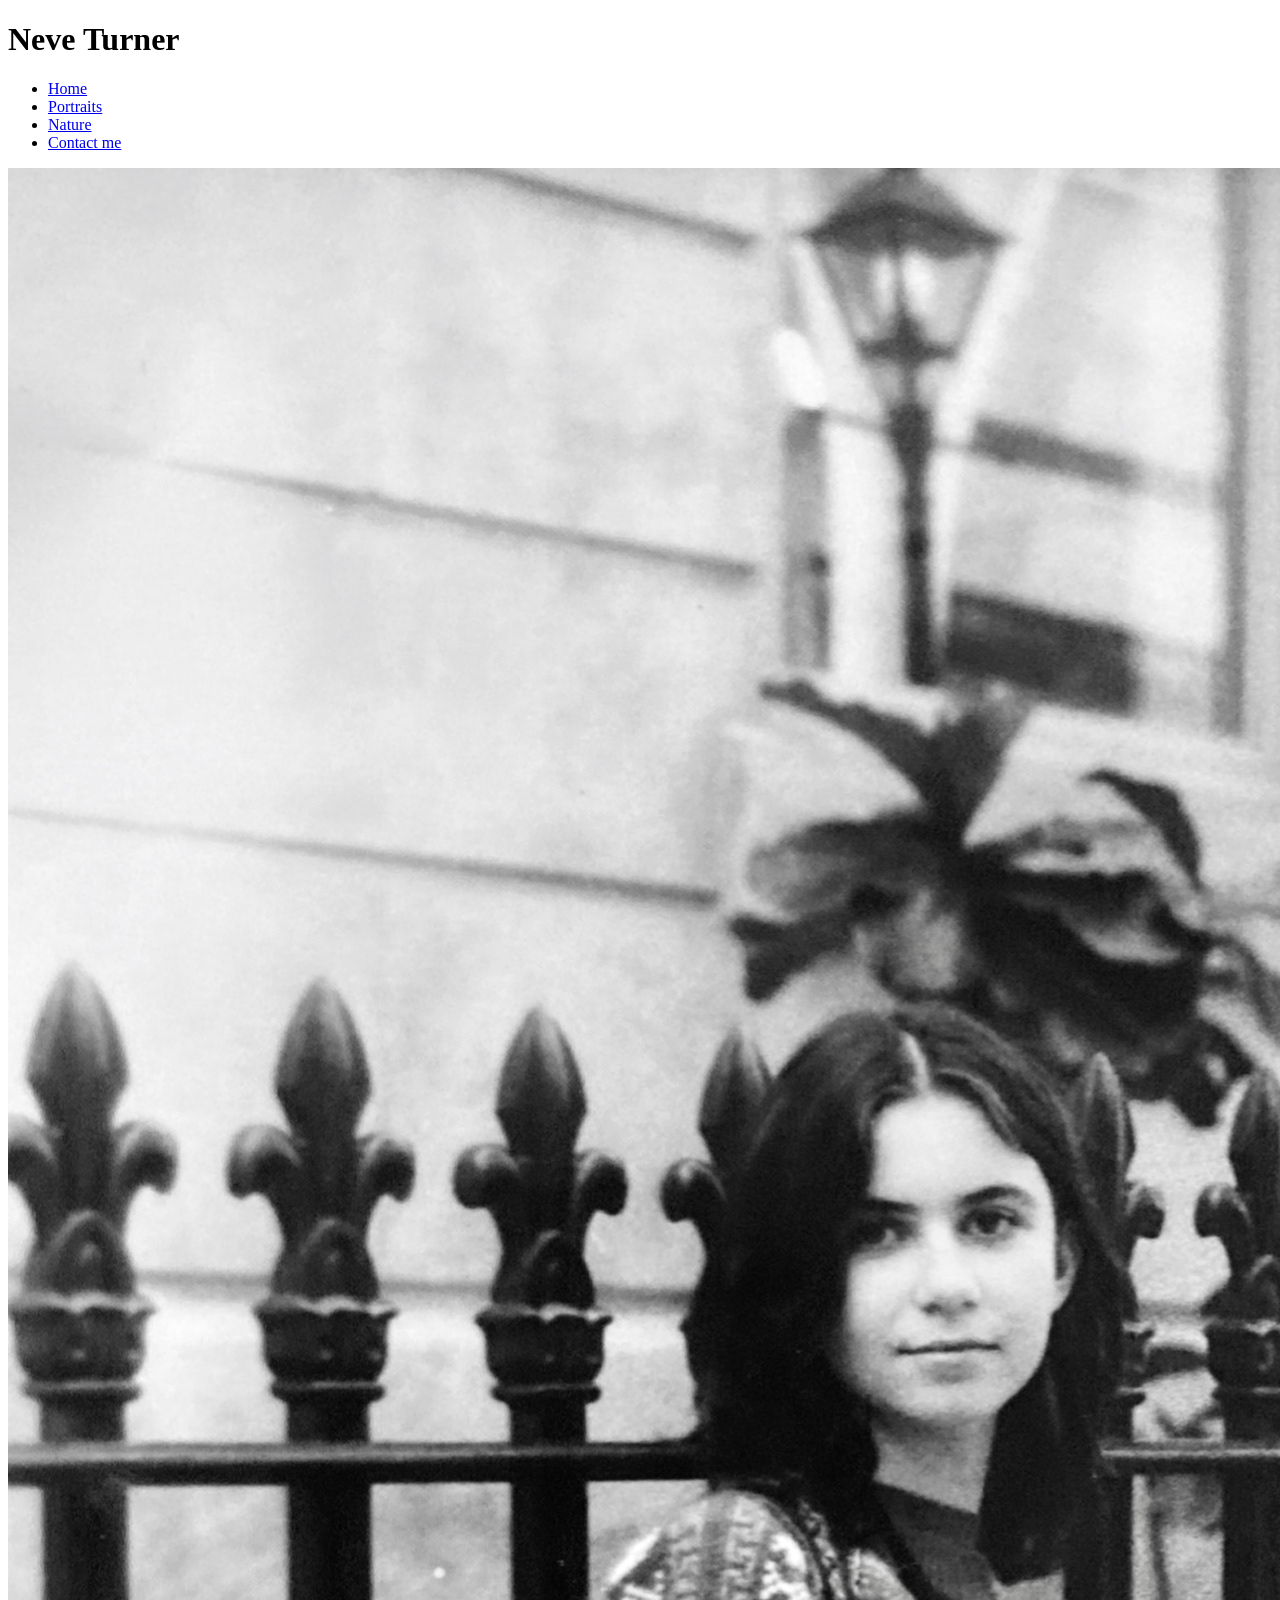
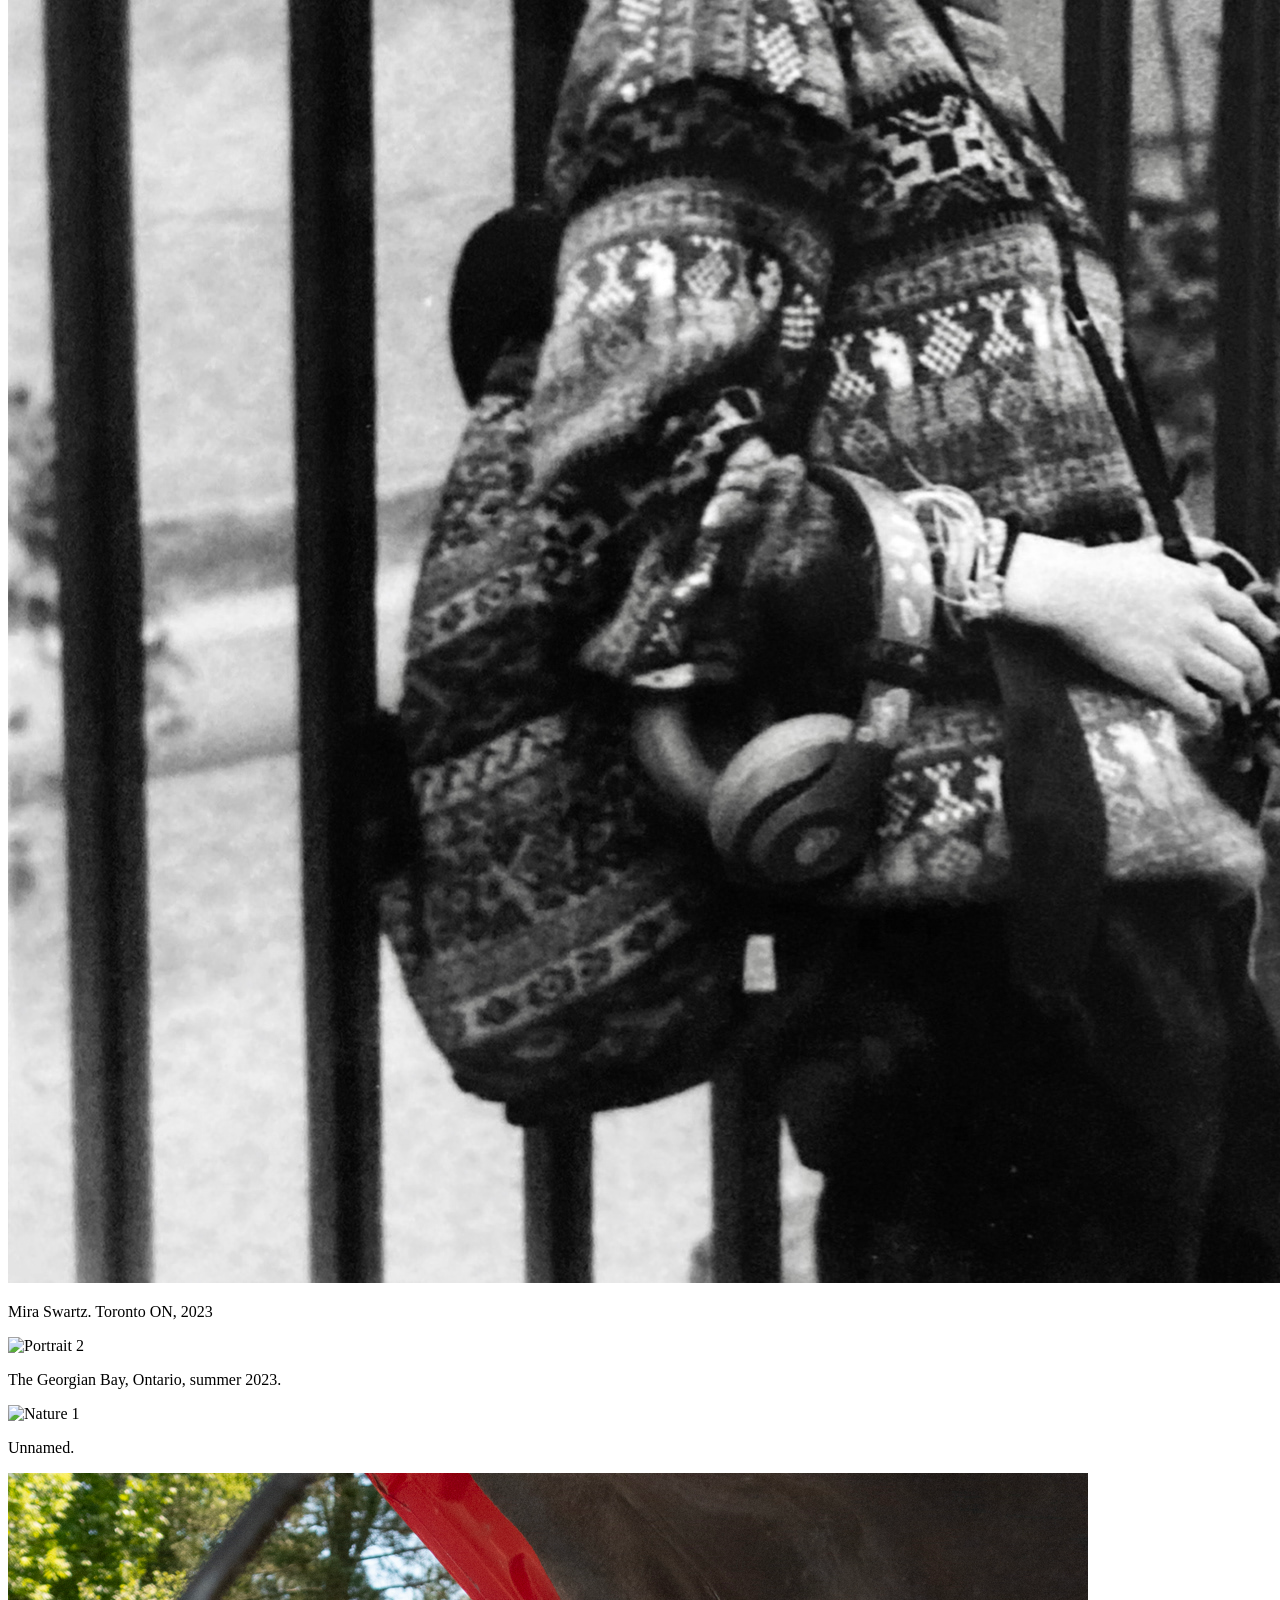
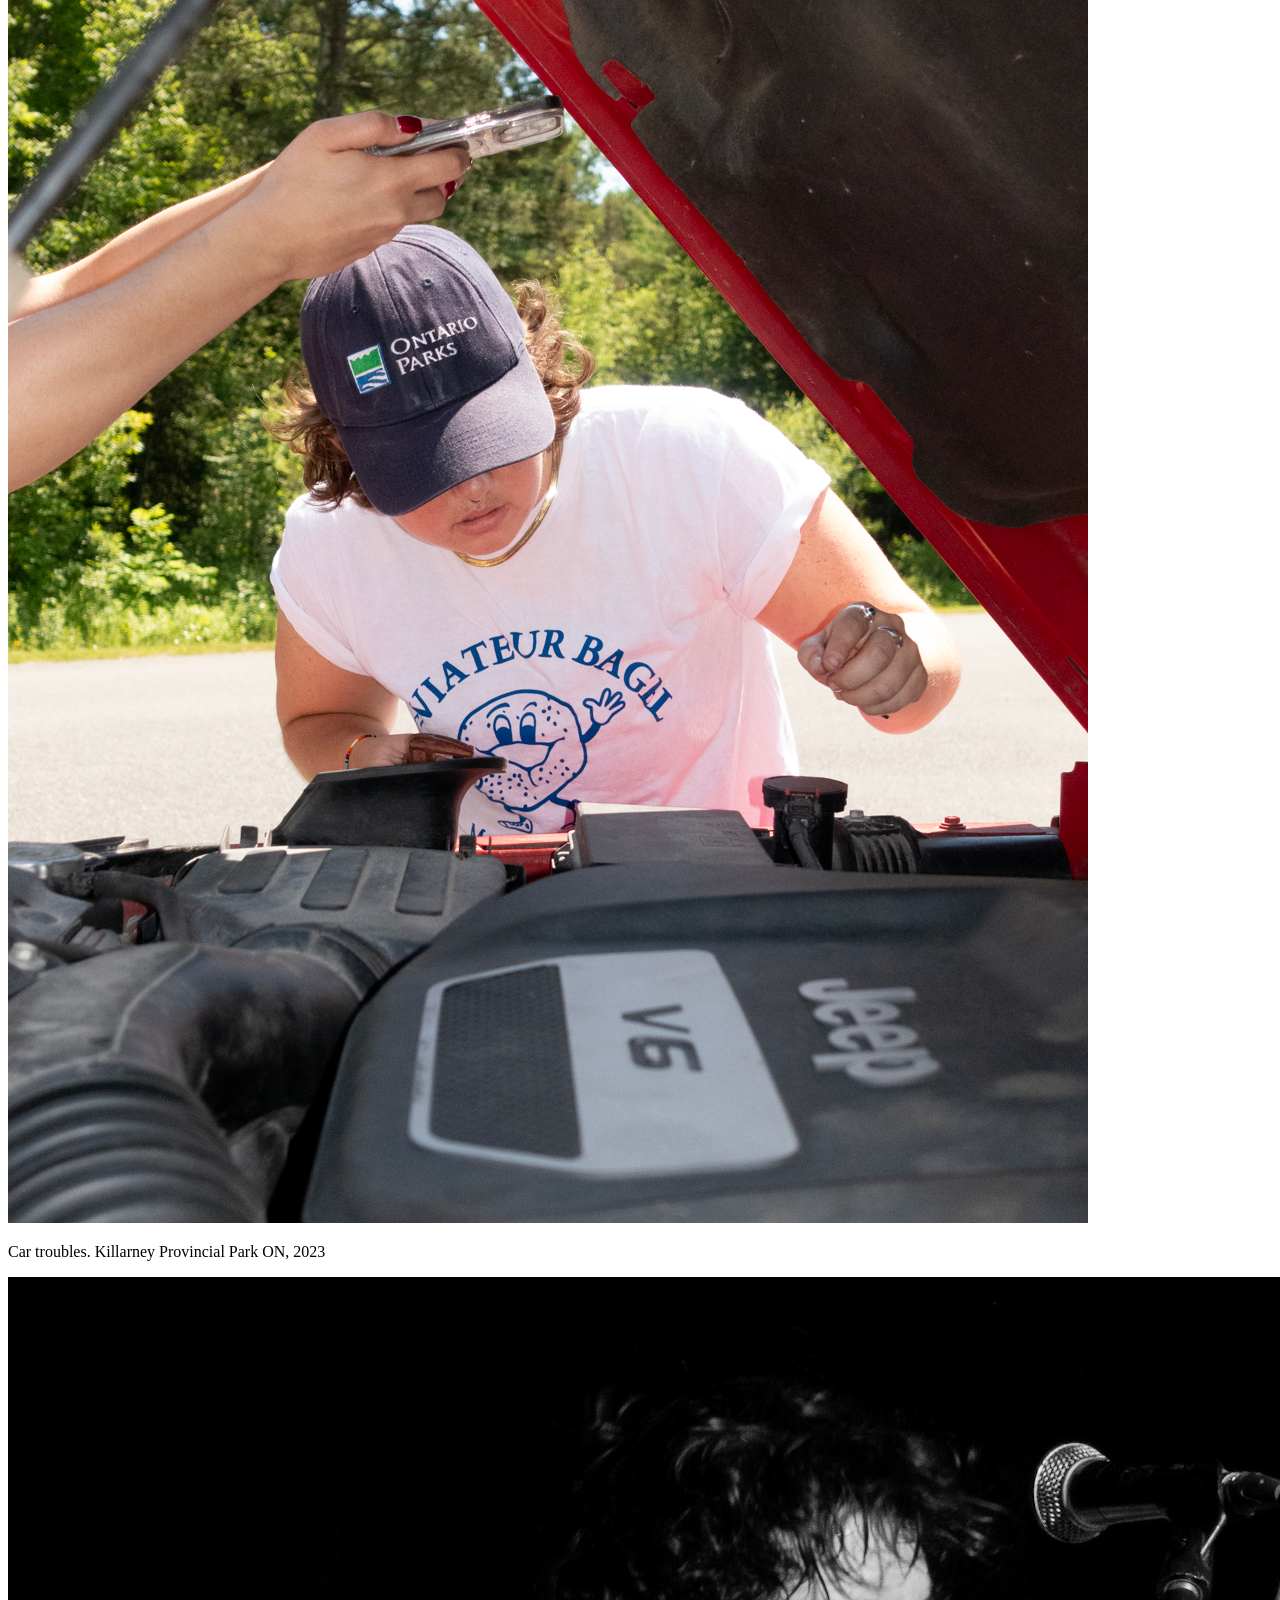
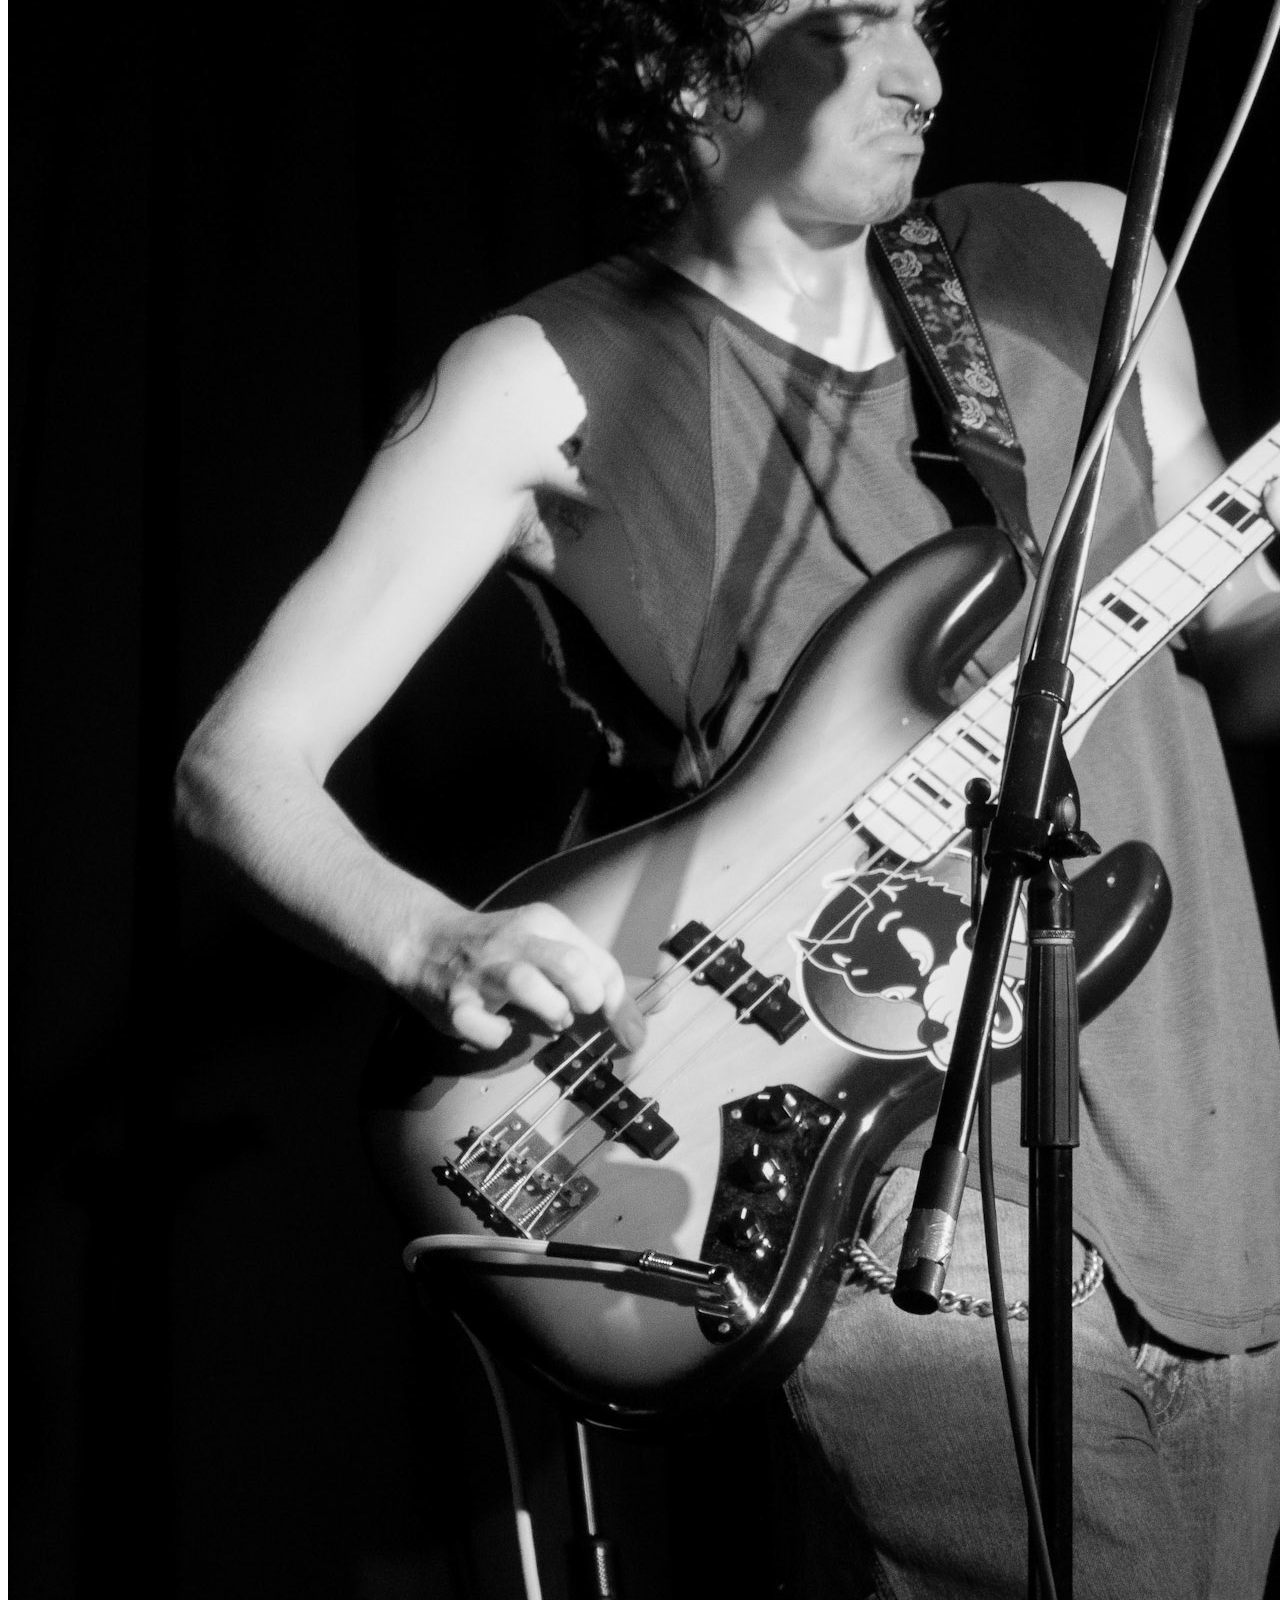
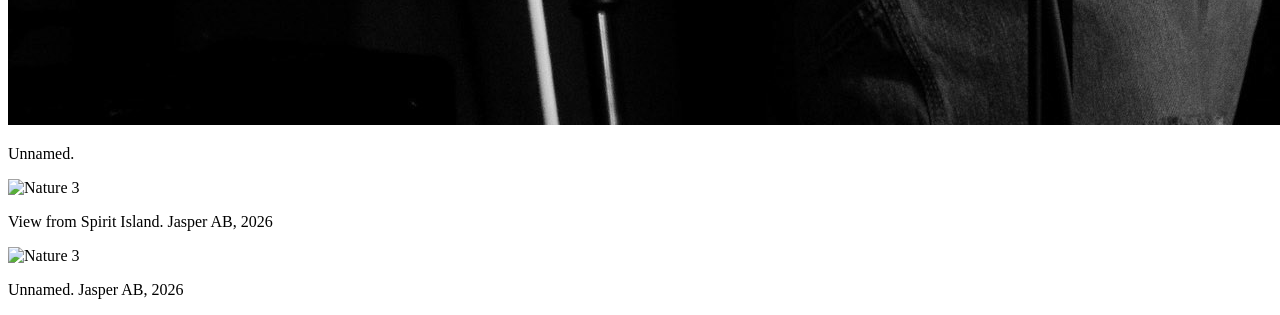
==== index.html @ deabf986 "Added index file" ====
<!DOCTYPE html>
<html>
    <head>
        <title>Neve Turner - Photography Portfolio</title>
        <link rel="stylesheet" href="assets/CSS/homepage.css">
    </head>
    <body>
        <!-- Header across the top of the page -->
        <header class="header">
            <h1 class="logo"> Neve Turner </h1>
            <nav>
                <ul class="nav-links">
                    <li><a href="homepage.html">Home</a></li>
                    <li><a href="portraits.html">Portraits</a></li>
                    <li><a href="nature.html">Nature</a></li>
                    <li><a href="contact.html">Contact me</a></li>
                </ul>
            </header>
        <!-- Cards to hold photos -->
        <div class="card-container">
            <div class="card" tabindex="0" role="button" aria-label="Flip card for Portrait 1">
                <div class="card-inner">
                    <div class="card-face card-face--front">
                        <img src="assets/images/homepage/miraBW.jpg" alt="Portrait 1">
                    </div>
                    <div class="card-face card-face--back">
                        <p>Mira Swartz. Toronto ON, 2023</p>
                    </div>
                </div>
            </div>

            <div class="card" tabindex="0" role="button" aria-label="Flip card for Portrait 2">
                <div class="card-inner">
                    <div class="card-face card-face--front">
                        <img src="assets/images/homepage/boatOnTheWater.jpg" alt="Portrait 2">
                    </div>
                    <div class="card-face card-face--back">
                        <p>The Georgian Bay, Ontario, summer 2023.</p>
                    </div>
                </div>
            </div>

            <div class="card" tabindex="0" role="button" aria-label="Flip card for Nature 1">
                <div class="card-inner">
                    <div class="card-face card-face--front">
                        <img src="assets/images/homepage/PurpleCrowd.jpg" alt="Nature 1">
                    </div>
                    <div class="card-face card-face--back">
                        <p>Unnamed.</p>
                    </div>
                </div>
            </div>
            <div class="card" tabindex="0" role="button" aria-label="Flip card for Nature 3">
                <div class="card-inner">
                    <div class="card-face card-face--front">
                        <img src="assets/images/homepage/carTroubles.jpg" alt="Nature 3">
                    </div>
                    <div class="card-face card-face--back">
                        <p>Car troubles. Killarney Provincial Park ON, 2023</p>
                    </div>
                </div>
            </div>
            <div class="card" tabindex="0" role="button" aria-label="Flip card for Nature 2">
                <div class="card-inner">
                    <div class="card-face card-face--front">
                        <img src="assets/images/homepage/guitarBW.jpg" alt="Nature 2">
                    </div>
                    <div class="card-face card-face--back">
                        <p>Unnamed.</p>
                    </div>
                </div>
            </div>

            <div class="card" tabindex="0" role="button" aria-label="Flip card for Nature 3">
                <div class="card-inner">
                    <div class="card-face card-face--front">
                        <img src="assets/images/homepage/maligneBoat.jpg" alt="Nature 3">
                    </div>
                    <div class="card-face card-face--back">
                        <p>View from Spirit Island. Jasper AB, 2026</p>
                    </div>
                </div>
            </div>

            <div class="card" tabindex="0" role="button" aria-label="Flip card for Nature 3">
                <div class="card-inner">
                    <div class="card-face card-face--front">
                        <img src="assets/images/homepage/lakeView.jpg" alt="Nature 3">
                    </div>
                    <div class="card-face card-face--back">
                        <p>Unnamed. Jasper AB, 2026</p>
                    </div>
                </div>
            </div>
        </div>

        <script>
            document.querySelectorAll('.card').forEach((card) => {
                card.addEventListener('click', () => {
                    card.classList.toggle('is-flipped');
                });

                card.addEventListener('keydown', (event) => {
                    if (event.key === 'Enter' || event.key === ' ') {
                        event.preventDefault();
                        card.classList.toggle('is-flipped');
                    }
                });
            });
        </script>
    </body>
</html>
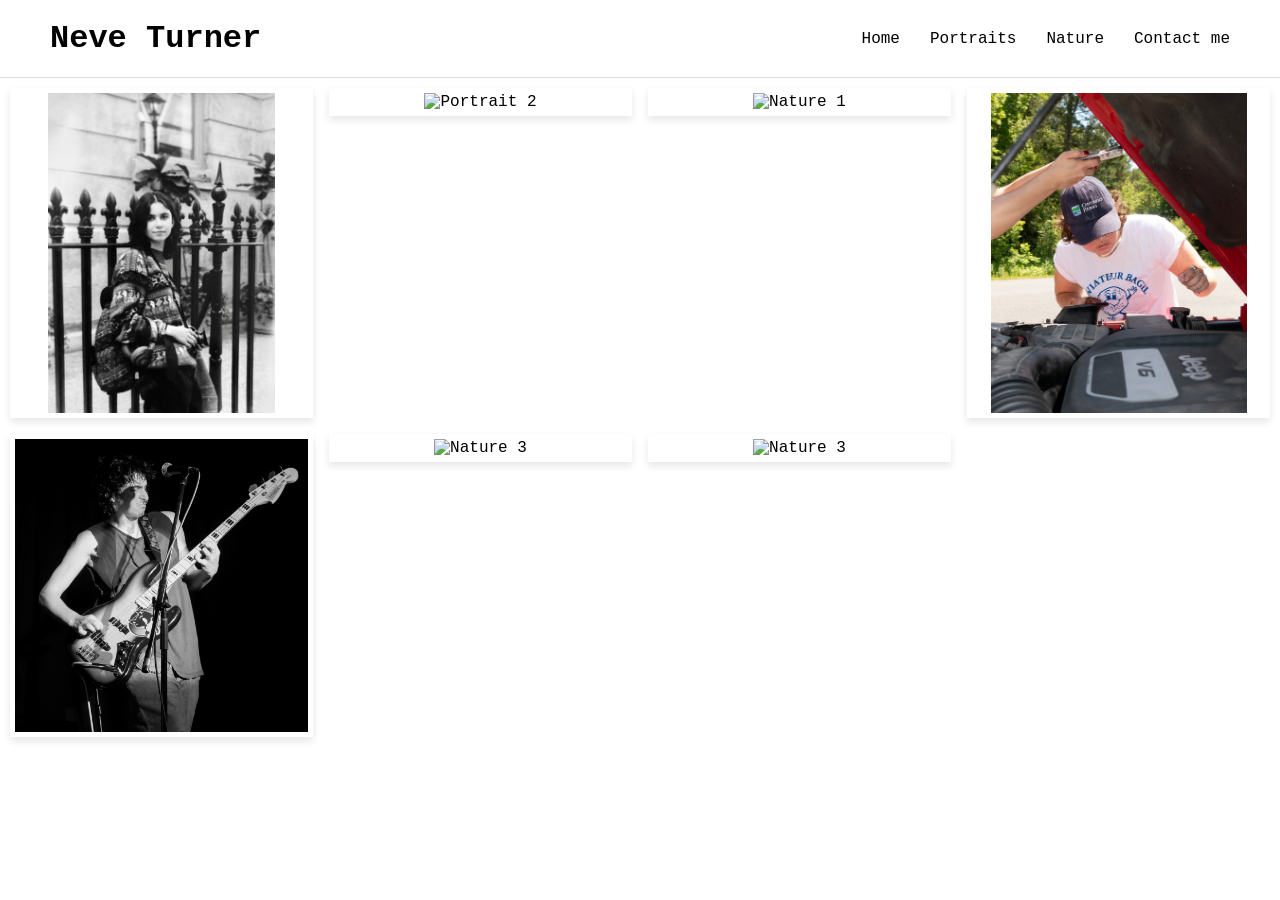
==== commit a55c1f60: "small typo" ====
--- a/index.html
+++ b/index.html
@@ -2,7 +2,7 @@
 <html>
     <head>
         <title>Neve Turner - Photography Portfolio</title>
-        <link rel="stylesheet" href="assets/CSS/homepage.css">
+        <link rel="stylesheet" href="assets/CSS/index.css">
     </head>
     <body>
         <!-- Header across the top of the page -->
--- a/assets/CSS/index.css
+++ b/assets/CSS/index.css
@@ -0,0 +1,115 @@
+* {
+    font-family: 'Courier New', Courier, monospace;
+}
+body {
+    font-family: 'Courier New', Courier, monospace;
+    margin: 0;
+}
+
+.header {
+    display: flex;
+    justify-content: space-between;
+    align-items: center;
+
+    padding: 20px 50px;
+    background-color: white;
+    border-bottom: 1px solid #ddd;
+}
+
+.logo {
+    margin: 0;
+    font-size: 2rem;
+    font-weight: bold;
+}
+
+.nav-links {
+    list-style: none;
+    display: flex;
+    gap: 30px;
+
+    margin: 0;
+    padding: 0;
+}
+.nav-links a {
+    text-decoration: none;
+    color: black;
+    font-size: 1rem;
+    transition: color 0.3s;
+}
+.nav-links a:hover {
+    color: #666;
+}
+.card-container {
+    display: grid;
+    grid-template-columns: repeat(auto-fit, minmax(250px, 1fr));
+    gap: 16px;
+    padding: 10px;
+    justify-content: start;
+    align-items: start;
+}
+.card {
+    padding: 5px;
+    display: flex;
+    flex-direction: column;
+    gap: 8px;
+    box-shadow: 0 4px 8px rgba(0, 0, 0, 0.1);
+    position: relative;
+    perspective: 1000px;
+}
+
+.card-inner {
+    position: relative;
+    transition: transform 0.6s;
+    transform-style: preserve-3d;
+}
+
+.card.is-flipped .card-inner {
+    transform: rotateY(180deg);
+}
+
+.card-face {
+    display: flex;
+    flex-direction: column;
+    align-items: center;
+    justify-content: center;
+    backface-visibility: hidden;
+    background: white;
+}
+
+.card-face--front {
+    position: relative;
+}
+
+.card-face--front img {
+    display: block;
+    width: auto;
+    height: auto;
+    max-width: 100%;
+    max-height: 320px;
+    object-fit: contain;
+}
+
+.card-face--back {
+    position: absolute;
+    inset: 0;
+    align-items: center;
+    justify-content: center;
+    padding: 10px;
+    text-align: center;
+    background: white;
+    transform: rotateY(180deg);
+}
+
+.card-face--back p {
+    margin: 0;
+    font-size: 0.95rem;
+    line-height: 1.4;
+    color: #333;
+}
+
+.card:hover:not(.is-flipped) {
+    transform: scale(1.05);
+    box-shadow: 0 8px 16px rgba(0, 0, 0, 0.2);
+}
+
+
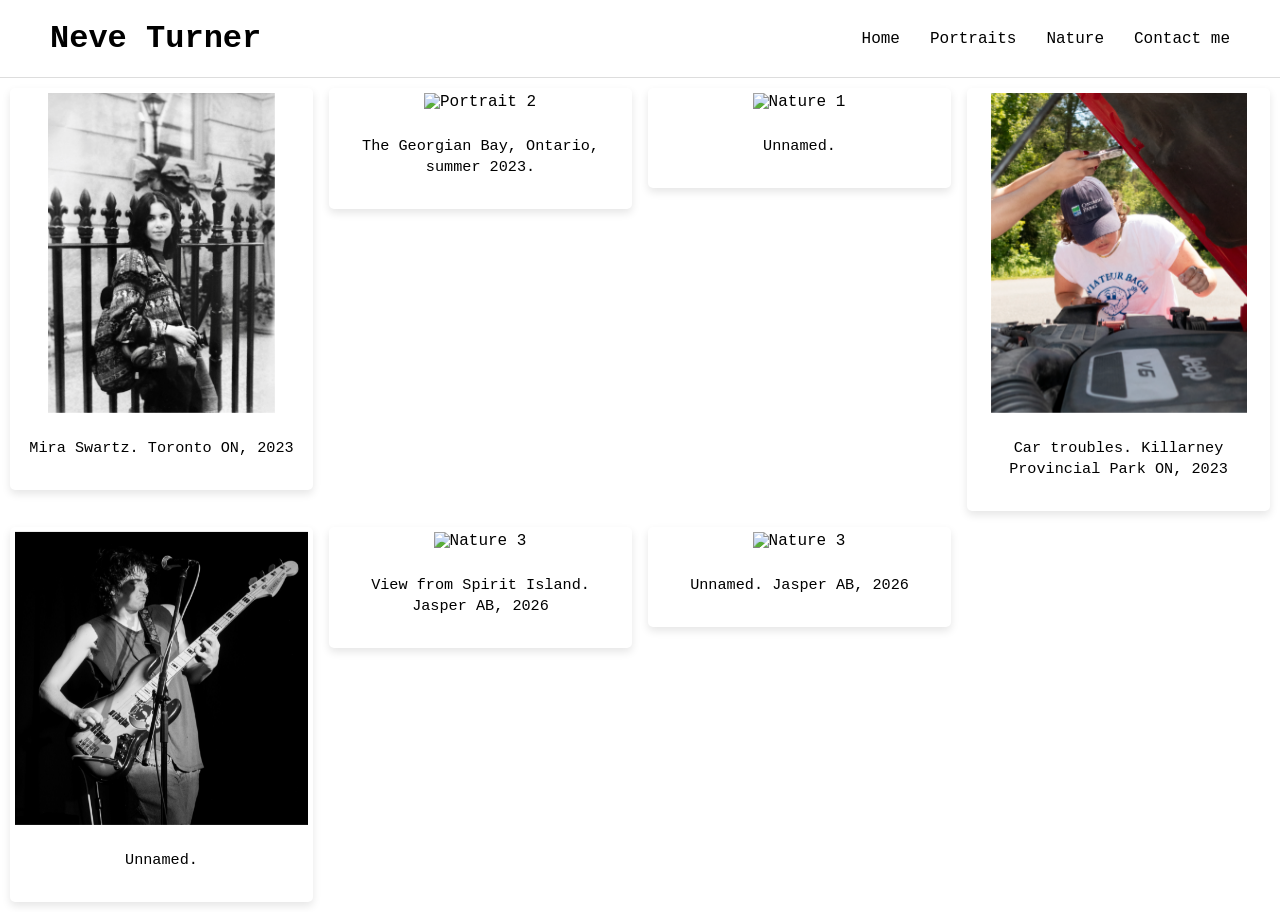
==== commit 812414bb: "made style changes" ====
--- a/index.html
+++ b/index.html
@@ -18,94 +18,105 @@
             </header>
         <!-- Cards to hold photos -->
         <div class="card-container">
-            <div class="card" tabindex="0" role="button" aria-label="Flip card for Portrait 1">
+            <div class="card" onclick="openModal(this)">
                 <div class="card-inner">
-                    <div class="card-face card-face--front">
-                        <img src="assets/images/homepage/miraBW.jpg" alt="Portrait 1">
-                    </div>
-                    <div class="card-face card-face--back">
+                    <img src="assets/images/homepage/miraBW.jpg" alt="Portrait 1">
+                    <div class="card-caption">
                         <p>Mira Swartz. Toronto ON, 2023</p>
                     </div>
                 </div>
             </div>
 
-            <div class="card" tabindex="0" role="button" aria-label="Flip card for Portrait 2">
+            <div class="card" onclick="openModal(this)">
                 <div class="card-inner">
-                    <div class="card-face card-face--front">
-                        <img src="assets/images/homepage/boatOnTheWater.jpg" alt="Portrait 2">
-                    </div>
-                    <div class="card-face card-face--back">
+                    <img src="assets/images/homepage/boatOnTheWater.jpg" alt="Portrait 2">
+                    <div class="card-caption">
                         <p>The Georgian Bay, Ontario, summer 2023.</p>
                     </div>
                 </div>
             </div>
 
-            <div class="card" tabindex="0" role="button" aria-label="Flip card for Nature 1">
-                <div class="card-inner">
-                    <div class="card-face card-face--front">
-                        <img src="assets/images/homepage/PurpleCrowd.jpg" alt="Nature 1">
-                    </div>
-                    <div class="card-face card-face--back">
+            <div class="card" onclick="openModal(this)">
+                <div class="card-inner" >
+                    <img src="assets/images/homepage/PurpleCrowd.jpg" alt="Nature 1">
+                    <div class="card-caption">
                         <p>Unnamed.</p>
                     </div>
                 </div>
             </div>
-            <div class="card" tabindex="0" role="button" aria-label="Flip card for Nature 3">
+            <div class="card" onclick="openModal(this)">
                 <div class="card-inner">
-                    <div class="card-face card-face--front">
-                        <img src="assets/images/homepage/carTroubles.jpg" alt="Nature 3">
-                    </div>
-                    <div class="card-face card-face--back">
+                    <img src="assets/images/homepage/carTroubles.jpg" alt="Nature 3">
+                    <div class="card-caption">
                         <p>Car troubles. Killarney Provincial Park ON, 2023</p>
                     </div>
                 </div>
             </div>
-            <div class="card" tabindex="0" role="button" aria-label="Flip card for Nature 2">
+            <div class="card" onclick="openModal(this)">
                 <div class="card-inner">
-                    <div class="card-face card-face--front">
-                        <img src="assets/images/homepage/guitarBW.jpg" alt="Nature 2">
-                    </div>
-                    <div class="card-face card-face--back">
+                    <img src="assets/images/homepage/guitarBW.jpg" alt="Nature 2">
+                    <div class="card-caption">
                         <p>Unnamed.</p>
                     </div>
                 </div>
             </div>
 
-            <div class="card" tabindex="0" role="button" aria-label="Flip card for Nature 3">
+            <div class="card" onclick="openModal(this)">
                 <div class="card-inner">
-                    <div class="card-face card-face--front">
-                        <img src="assets/images/homepage/maligneBoat.jpg" alt="Nature 3">
-                    </div>
-                    <div class="card-face card-face--back">
+                    <img src="assets/images/homepage/maligneBoat.jpg" alt="Nature 3">
+                    <div class="card-caption">
                         <p>View from Spirit Island. Jasper AB, 2026</p>
                     </div>
                 </div>
             </div>
 
-            <div class="card" tabindex="0" role="button" aria-label="Flip card for Nature 3">
+            <div class="card" onclick="openModal(this)">
                 <div class="card-inner">
-                    <div class="card-face card-face--front">
-                        <img src="assets/images/homepage/lakeView.jpg" alt="Nature 3">
-                    </div>
-                    <div class="card-face card-face--back">
+                    <img src="assets/images/homepage/lakeView.jpg" alt="Nature 3">
+                    <div class="card-caption">
                         <p>Unnamed. Jasper AB, 2026</p>
                     </div>
                 </div>
             </div>
+
+            <!-- Lightbox -->
+             <div class="lightbox" id="myModal">
+                <span class="close" onclick="closeModal()">&times;</span>
+                <div class="modal-content" id="modalContent"></div>
+             </div>
         </div>
+        <script>
+            function openModal(card) {
+                const modal = document.getElementById("myModal");
+                const modalContent = document.getElementById("modalContent");
 
-        <script>
-            document.querySelectorAll('.card').forEach((card) => {
-                card.addEventListener('click', () => {
-                    card.classList.toggle('is-flipped');
-                });
+                modalContent.innerHTML = ""
 
-                card.addEventListener('keydown', (event) => {
-                    if (event.key === 'Enter' || event.key === ' ') {
-                        event.preventDefault();
-                        card.classList.toggle('is-flipped');
-                    }
-                });
+                const clone = card.cloneNode(true);
+                modalContent.appendChild(clone);
+
+                modal.style.display = "flex";
+            }
+            function closeModal() {
+
+                const modal = document.getElementById("myModal");
+                const modalContent = document.getElementById("modalContent");
+
+                modal.style.display = "none";
+                modalContent.innerHTML = "";
+            }
+
+            // Close when clicking outside the card
+            document.getElementById("myModal").addEventListener("click", function() {
+                closeModal();
+            });
+
+            // Close with the Escape key
+            document.addEventListener("keydown", function(event) {
+
+                if (event.key === "Escape") {
+                    closeModal();
+                }
             });
         </script>
     </body>
--- a/assets/CSS/index.css
+++ b/assets/CSS/index.css
@@ -48,6 +48,7 @@
     align-items: start;
 }
 .card {
+    background: white;
     padding: 5px;
     display: flex;
     flex-direction: column;
@@ -55,19 +56,18 @@
     box-shadow: 0 4px 8px rgba(0, 0, 0, 0.1);
     position: relative;
     perspective: 1000px;
+    border-radius: 5px;
 }
 
+.card:hover {
+    transform: scale(1.02);
+    transition: transform 0.15s ease;
+    box-shadow: 0 8px 16px rgba(0, 0, 0, 0.2);
+}
 .card-inner {
     position: relative;
     transition: transform 0.6s;
     transform-style: preserve-3d;
-}
-
-.card.is-flipped .card-inner {
-    transform: rotateY(180deg);
-}
-
-.card-face {
     display: flex;
     flex-direction: column;
     align-items: center;
@@ -76,11 +76,7 @@
     background: white;
 }
 
-.card-face--front {
-    position: relative;
-}
-
-.card-face--front img {
+.card-inner img {
     display: block;
     width: auto;
     height: auto;
@@ -88,28 +84,37 @@
     max-height: 320px;
     object-fit: contain;
 }
-
-.card-face--back {
-    position: absolute;
-    inset: 0;
-    align-items: center;
-    justify-content: center;
+.card-caption {
+    width: 100%;
     padding: 10px;
     text-align: center;
-    background: white;
-    transform: rotateY(180deg);
+    font-size: 0.95rem;
+    line-height: 1.4;
+    color: #000;
+    display: block;
+    box-sizing: border-box;
 }
 
-.card-face--back p {
-    margin: 0;
-    font-size: 0.95rem;
-    line-height: 1.4;
-    color: #333;
+.lightbox {
+    position: fixed;
+    inset: 0;
+    display: none;
+    justify-content: center;
+    align-items: center;
+
+    background: rgba(101, 101, 101, 0.6);
+    backdrop-filter: blur(8px);
+
+    z-index: 1000;
 }
 
-.card:hover:not(.is-flipped) {
-    transform: scale(1.05);
-    box-shadow: 0 8px 16px rgba(0, 0, 0, 0.2);
+.lightbox.active {
+    display: flex;
 }
 
-
+.modal-content .card {
+    transform: scale(1.5);
+    transform-origin: center;
+    transition: transform 1s ease;
+    cursor: default;
+}
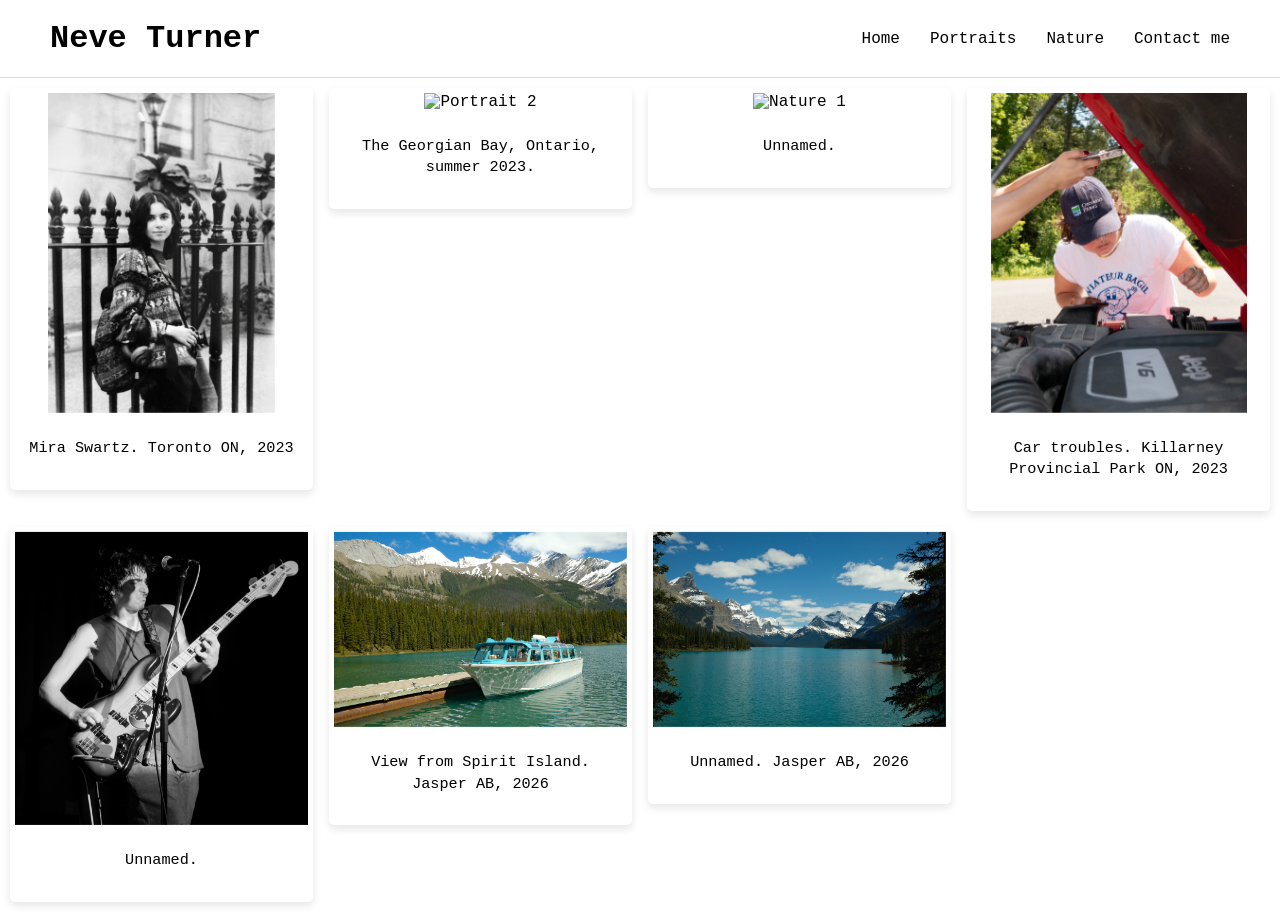
==== commit aac00bfa: "fixing typo" ====
--- a/index.html
+++ b/index.html
@@ -38,7 +38,7 @@
 
             <div class="card" onclick="openModal(this)">
                 <div class="card-inner" >
-                    <img src="assets/images/homepage/PurpleCrowd.jpg" alt="Nature 1">
+                    <img src="assets/images/homepage/purpleCrowd.jpg" alt="Nature 1">
                     <div class="card-caption">
                         <p>Unnamed.</p>
                     </div>
@@ -63,7 +63,7 @@
 
             <div class="card" onclick="openModal(this)">
                 <div class="card-inner">
-                    <img src="assets/images/homepage/maligneBoat.jpg" alt="Nature 3">
+                    <img src="assets/images/homepage/maligneBoat.JPG" alt="Nature 3">
                     <div class="card-caption">
                         <p>View from Spirit Island. Jasper AB, 2026</p>
                     </div>
@@ -72,7 +72,7 @@
 
             <div class="card" onclick="openModal(this)">
                 <div class="card-inner">
-                    <img src="assets/images/homepage/lakeView.jpg" alt="Nature 3">
+                    <img src="assets/images/homepage/lakeView.JPG" alt="Nature 3">
                     <div class="card-caption">
                         <p>Unnamed. Jasper AB, 2026</p>
                     </div>
